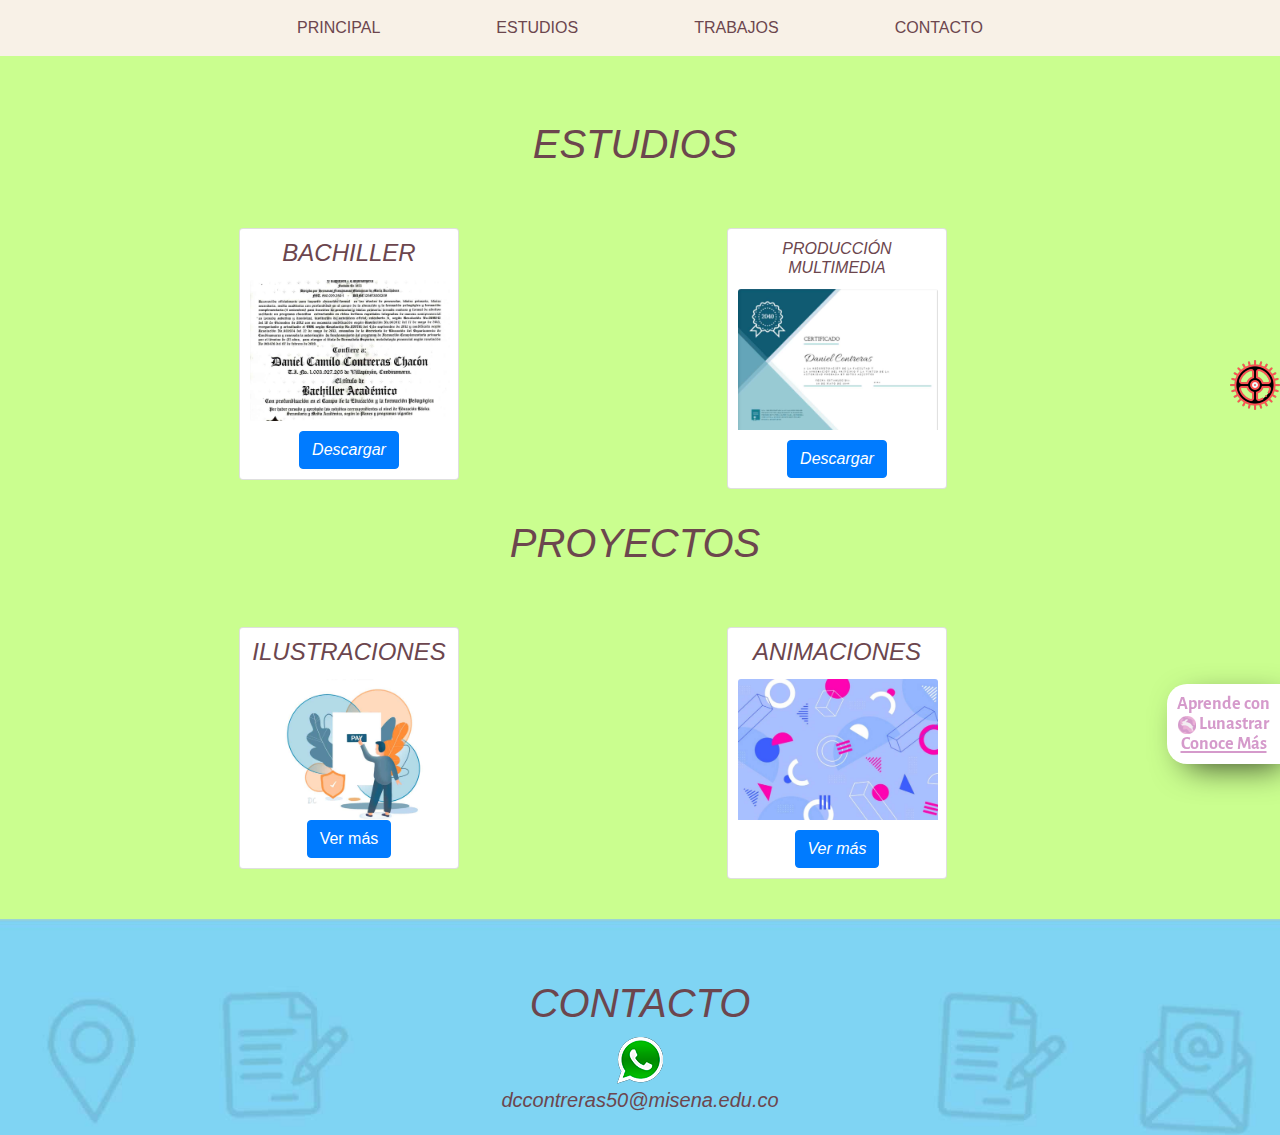
==== estudios.html @ 8e069855 "commit inicial" ====
<!DOCTYPE html>
<html lang="en">

<head>
    <meta charset="UTF-8">
    <meta name="viewport" content="width=device-width, initial-scale=1.0">
    <title>Daniel Contreras</title>
    <!-- CSS only -->
    <link rel="stylesheet" href="https://stackpath.bootstrapcdn.com/bootstrap/4.5.2/css/bootstrap.min.css"
        integrity="sha384-JcKb8q3iqJ61gNV9KGb8thSsNjpSL0n8PARn9HuZOnIxN0hoP+VmmDGMN5t9UJ0Z" crossorigin="anonymous">
    <link rel="stylesheet" href="css/styles.css">
    <link href="https://unpkg.com/aos@2.3.1/dist/aos.css" rel="stylesheet">
    <style>
        html, body{
            overflow-x: hidden !important;
        }
    </style>
</head>

<body id="body">
    <!-- BARRA DE NAVEGACION -->
    <nav class="navbar navbar-expand-lg navbar-light bg-port-d">

        <button onclick="menunocheact();" class="navbar-toggler ml-auto" type="button" data-toggle="collapse" data-target="#navbarNavAltMarkup"
            aria-controls="navbarNavAltMarkup" aria-expanded="false" aria-label="Toggle navigation">
            <span class="navbar-toggler-icon"></span>
        </button>
        <div class="collapse navbar-collapse justify-content-center" id="navbarNavAltMarkup">
            <div class="navbar-nav">
                <a class="nav-link " href="index.html">PRINCIPAL</a>
                <a class="nav-link" href="#material">ESTUDIOS</a>
                <a class="nav-link" href="animaciones.html">TRABAJOS</a>
                <a class="nav-link" href="#contacto">CONTACTO</a>
            </div>
        </div>
    </nav>
    <!-- FIN BARRA DE NAVEGACION -->
    

    <!-- INICIO ESTUDIOS Y PROYECTOS -->
    <section id="material">
        <div class="container">
            <div class="cont-text">
                <i>
                    <h1>ESTUDIOS</h1>
                    <div class="row">


                        <div class="col-md-6">
                            <div class="card" style="width: 220px;">
                                <div class="card-body">
                                    <h4 class="card-title">BACHILLER</h4>
                                    <img src="img/bg-bachiller.jpg" class="card-img-top" alt="DIPLOMA">
                                    <a target="_blank" href="docs/bachiller.jpg" class="btn btn-primary">Descargar</a>
                                </div>
                            </div>
                        </div>
                        <div class="col-md-6">
                            <div class="card" style="width: 220px;">
                                <div class="card-body">
                                    <h6 class="card-title">PRODUCCIÓN MULTIMEDIA</h6>
                                    <img src="img/bg-ejemplo.jpg" class="card-img-top" alt="DIPLOMA">
                                    <a class="btn btn-primary" onclick="nodisponible();">Descargar</a>
                                </div>
                            </div>
                        </div>


                    </div>
                    <div id="sect-proyect">
                        
                    <h1>PROYECTOS</h1>
                    <div class="row">


                        <div class="col-md-6">
                            <div class="card" style="width: 220px;">
                                <div class="card-body">
                                    <h4 class="card-title">ILUSTRACIONES</h4>
                                    <img src="img/bg-ilustraciones.jpg" class="card-img-top" alt="DIPLOMA">

                                    <!-- Button trigger modal -->
                                    <button type="button" class="btn btn-primary" data-toggle="modal"
                                        data-target="#Modal">
                                        Ver más
                                    </button>

                                    <!-- Modal -->
                                    <div class="modal fade" id="Modal" tabindex="-1"
                                        aria-labelledby="ModalLabel" aria-hidden="true">
                                        <div class="modal-dialog">
                                            <div class="modal-content">
                                                <div class="modal-header">
                                                    <h5 class="modal-title" id="ModalLabel">Ilustraciones</h5>
                                                    <button type="button" class="close" data-dismiss="modal"
                                                        aria-label="Close">
                                                        <span aria-hidden="true">&times;</span>
                                                    </button>
                                                </div>
                                                <div class="modal-body">
                                                    <img src="docs/ilustracion1.jpg" alt="dibujo">
                                                    <img src="docs/rojo.jpg" alt="dibujo">
                                                    <img src="docs/verde.jpg" alt="dibujo">
                                                    <img src="docs/tarjeta1.jpg" alt="dibujo">
                                                    <img src="docs/tarjeta2.jpg" alt="dibujo">
                                                    <img src="docs/eva.jpg" alt="dibujo">
                                                    <img src="docs/letraC.jpg" alt="dibujo">
                                                    <img src="docs/hojas.jpg" alt="dibujo">
                                                    <img src="docs/Poppy.jpg" alt="dibujo">
                                                    <img src="docs/muñeco de nieve.jpg" alt="dibujo">
                                                    <img src="docs/minion.jpg" alt="dibujo">

                                                </div>
                                                <div class="modal-footer">
                                                    <button type="button" class="btn btn-secondary"
                                                        data-dismiss="modal">Cerrar</button>
                                                </div>
                                            </div>
                                        </div>
                                    </div>



                                </div>
                            </div>
                        </div>
                        <div class="col-md-6">
                            <div class="card" style="width: 220px;">
                                <div class="card-body">
                                    <h4 class="card-title">ANIMACIONES</h4>
                                    <img src="img/bg-animaciones.jpg" class="card-img-top" alt="DIPLOMA">
                                    <a href="animaciones.html" class="btn btn-primary">Ver más</a>
                                </div>
                            </div>
                        </div>


                    </div>
                    </div>
                </i>
            </div>
        </div>
    </section>
    <!-- FIN ESTUDIOS Y PROYECTOS -->

    <!-- INICIO CONTACTO -->
    <section id="contacto">
        <div class="container">
            <div class="cont-text">
                <i>
                    <h1>CONTACTO</h1>
                    <div class="row">
                        <div class="col-md-3">
                            
                            <!-- CODIGO PARA WHATSAPP -->
                            <a target="_blank"
                                href="https://api.whatsapp.com/send?phone=573232370461&text=Hola!%20me%20gustaría%20conocer%20acerca%20de%20de%20tu%20trabajo%20!">
                                <img src="img/icon-whatsapp.png" alt="whatsapp"></a>
                             </div>
                    </div>
                    <a id="correo" href="mailto:dccontreras50@misena.edu.co">dccontreras50@misena.edu.co</a>
                </i>
            </div>






        </div>
    </section>
    <!-- FIN CONTACTO -->

    <!-- cambio de tema boton flotante -->
    <section id="btn-tema" onclick="temaactivo();"><img src="img/piñon1.png" alt=""></section>
    <div id="cont-colores">
        <div id="nochedia">
            <img id="sol" src="img/sol.png" onclick="bgdia();" alt="modo claro">
            <img id="luna" src="img/luna.png" onclick="bgnoche();" alt="modo oscuro">
        </div>
        <h4>Personalizado</h4>
        <button id="morado" onclick="bgmorado();"></button>
        <button id="verde" onclick="bgverde();"></button>
        <button id="rosa" onclick="bgrosa();"></button>
        <button id="azul" onclick="bgazul();"></button>
        <p>Haz clic para activar <br> y desactivar el tema <3 </p>
    </div>
    <!-- fin de boton flotante cambio de tema -->


    <!-- PUBLICIDAD DE LUNASTRAR -->
    <div id="mensajeluna" data-aos="fade-left">
            <p>Aprende con <br><img src="img/logoluna.png" alt=""> Lunastrar <br><u><a target="_blank" href="https://www.youtube.com/watch?v=B9JJPleiE5s">Conoce Más</a></u></p>
    </div>
    <!-- FIN PUBLICIDAD DE LUNASTRAR -->




    <!-- JS DE BOOTSTRAP -->
    <!-- JS, Popper.js, and jQuery -->
    <script src="https://code.jquery.com/jquery-3.5.1.slim.min.js"
        integrity="sha384-DfXdz2htPH0lsSSs5nCTpuj/zy4C+OGpamoFVy38MVBnE+IbbVYUew+OrCXaRkfj"
        crossorigin="anonymous"></script>
    <script src="https://cdn.jsdelivr.net/npm/popper.js@1.16.1/dist/umd/popper.min.js"
        integrity="sha384-9/reFTGAW83EW2RDu2S0VKaIzap3H66lZH81PoYlFhbGU+6BZp6G7niu735Sk7lN"
        crossorigin="anonymous"></script>
    <script src="https://stackpath.bootstrapcdn.com/bootstrap/4.5.2/js/bootstrap.min.js"
        integrity="sha384-B4gt1jrGC7Jh4AgTPSdUtOBvfO8shuf57BaghqFfPlYxofvL8/KUEfYiJOMMV+rV"
        crossorigin="anonymous"></script>
    <script src="https://unpkg.com/aos@2.3.1/dist/aos.js"></script>
    <script src="js/main.js"></script>
</body>

</html>
---- css/styles.css ----
@import url('https://fonts.googleapis.com/css2?family=Advent+Pro:wght@400;500;600;700&display=swap');
@import url('https://fonts.googleapis.com/css2?family=Open+Sans+Condensed:ital,wght@0,300;0,700;1,300&display=swap');
@import url('https://fonts.googleapis.com/css2?family=Gurajada&display=swap');
*
{
    cursor: url(../img/default.png), url(img/default.png),pointer;
}
a{
    cursor: url(../img/icono2.png), url(img/icono2.png),pointer;
}
h1 h2 h3 h4{
    font-family: 'Advent Pro', sans-serif;
}
p{
    font-family: 'Open Sans Condensed', sans-serif;
    font-size: 40px;
}
#mensajeluna p{
    font-family: 'Gurajada', serif;
    font-size: 26px;
    margin-bottom: 0;
}


/* FIN RESET */



html {
    scroll-behavior: smooth;
}
/* barra de navegacion */
.bg-port-d{
    background: #f8f1e7;
    position: fixed;
    z-index: 10;
    width: 100%;
}
/* barra de navegacion pag principal */
.navbar-light .navbar-nav .nav-link{
    margin: 0 50px;
    color: #6c464e;
}
/* barra de navegacion pag de animaciones */
#barranavanima .navbar-light .navbar-nav .nav-link{
    margin: 0 34px;
    color: #6c464e;
}

.navbar-light .navbar-nav .nav-link:hover{
    border-bottom: 1px solid #6c464e;
}




/* INICIO HEADER */

header{
    background-image: url(../img/bg-inicio.jpg);
    background-size: cover;
    background-position-x: center;
    padding-top: 90px;
    min-height: 700px;
    color: #6c464e;
    position: relative;
}

header::before{
    content: '';
    display: block;
    top: 0;
    width: 100%;
    height: 100%;
    background-image: linear-gradient(to right, #f8f1e7, transparent);
    position: absolute;
}

.cont-text{
    margin: 100px 10px 10px 0;
}

/* FIN HEADER */


/* INICIO HABILIDADES */
#habilidades{
    background-image: url(../img/bg-habilidades.jpg);
    background-size: cover;
    background-position-x: center;
    min-height: 700px;
    color: #6c464e;
    position: relative;
}

#habilidades::before{
    content: '';
    display: block;
    top: 0;
    width: 100%;
    height: 100%;
    background: transparent;
    position: absolute;
}

#habilidades .cont-text{
    margin-top: 0;
    text-align: center;
    padding-top: 60px;
}






/* ICONOS DE HABILIDADES */

#habilidades .row{
    justify-content: center;
    color: #ffffff;
}

#habilidades .row .cont-1{
    margin: 60px;
    width: 70%;
    height: 80px;
    background: #a348bf;
    padding: 18px;
    border-radius: 40px;
}
#habilidades .row .cont-2{
    margin: 60px;
    width: 70%;
    height: 80px;
    background: #37c5ff;
    padding: 18px;
    border-radius: 40px;
}
#habilidades .row .cont-3{
    margin: 60px;
    width: 70%;
    height: 80px;
    background: #c1ddf0;
    padding: 18px;
    border-radius: 40px;
}
#habilidades .row .cont-4{
    margin: 60px;
    width: 70%;
    height: 80px;
    background: #ff7e1b;
    padding: 18px;
    border-radius: 40px;
}
#habilidades .row .cont-5{
    margin: 60px;
    width: 70%;
    height: 80px;
    background: #a4f12f;
    padding: 8px;
    border-radius: 40px;
}
#habilidades .row .cont-6{
    margin: 60px;
    width: 70%;
    height: 80px;
    background: #e96c6c;
    padding: 18px;
    border-radius: 40px;
}
/* FIN HABILIDADES */


/* INICIO DE TRABAJOS PAGINA PRINCIPAL */
/* FIN DE TRABAJOS PAGINA PRINCIPAL */


/* INICIO MATERIAL  O ESTUDIOS Y PROYECTOS  PAGINA DE CONTACTO*/

#material{
    background-color: #cafe8f;
    background-size: cover;
    background-position-x: center;
    min-height: 700px;
    color: #6c464e;
    position: relative;
    padding: 30px;
}
#material h1{
    margin: 30px 0 60px;
}

#material img{
    width: 200px !important;
}
#material .videosYT .inicioimagenes img{
    margin: 0 0 30px -30px;
    cursor: url(../img/icono2.png), url(img/icono2.png),pointer;
}
#material .cont-text{
    margin-top: 0px;
    text-align: center;
    padding-top: 60px;
}

#material .row{
    padding: 0 0 0 14%
}

#material .card-body{
    padding: 10px;
}

#material .card-body a{
    margin-top: 10px;
}

/* FIN MATERIAL */
/* INICIO CONTACTO */

#contacto{
    background-image: url(../img/bg-contacto.jpg);
    background-size: cover;
    background-position-x: center;
    position: relative;
    color: #6c464e;
}
#contacto .cont-text{
    margin: 0 0 0px;
    text-align: center;
    padding: 60px 0 20px;
}

#contacto .row0 input{
    width: 48%;
    margin: 0 6px 0 10px;
}

#contacto .row0 textarea{
    width: 100%;
    border-radius: 5px;
    margin-top: 30px;
    min-height: 200px;
    max-height: 200px;
    box-decoration-break: none;
}

#contacto .row{
    justify-content: center;
}
#correo{
    color: #6c464e;
    font-size: 20px;
}

/* FIN CONTACTO */

/* INICIO BOTON FLOTANTE TEMA */
#btn-tema{
    position: fixed;
    z-index: 11;
    top: 40%;
    right: 0px;
    background: transparent;
    transition: .4s;
}
#btn-tema.active{
    right: 190px;
    transition: .4s;
}

#btn-tema img{
    animation: rotacion 5s linear infinite;
}

@keyframes rotacion{
    0%{transform: rotate(0deg);}
    100%{transform: rotate(360deg);}
}

/* contenedor de los temas */
#cont-colores{
    background: #F5F5DC;
    position: fixed;
    z-index: 11;
    top: 40%;
    right: -242px;
    padding: 20px;
    transition: .4s;
    text-align: center;
}
#cont-colores p{
    font-size: 14px;
    font-family: 'Open Sans Condensed', sans-serif;
}
#cont-colores.active{
    right: 0;
    transition: .4s;
}
/* fin contenedor de los temas */

/* temas a seleccionar */
#nochedia img{
    cursor: pointer;
}

#morado{
    width: 30px;
    height: 30px;
    border-radius: 50%;
    background: purple; 
    border: purple; 
    outline: none;
}

#verde{
    width: 30px;
    height: 30px;
    border-radius: 50%;
    background: rgb(113, 235, 113);
    border: rgb(113, 235, 113);
    outline: none;
}

#rosa{
    width: 30px;
    height: 30px;
    border-radius: 50%;
    background: rgb(243, 133, 243);
    border: rgb(243, 133, 243);
    outline: none;
}

#azul{
    width: 30px;
    height: 30px;
    border-radius: 50%;
    background: rgb(103, 116, 170);
    border: rgb(103, 116, 170);
    outline: none;
}
/* fin de temas a seleccionar */

/* VARIANTES DE COLORES O TEMAS */
/* VARIANTES DE COLORES O TEMAS */
/* VARIANTES DE COLORES O TEMAS */

/* TEMA CLARO */
#body.dia #sol{
    width: 30px;
    border: 4px solid #000000;
    border-radius: 20px;
    transition: .3s;
}
#body.dia .navbar-light .navbar-nav .nav-link{
    color: #6c464e;
    transition: .3s;
}
#body.dia header{
    color: #6c464e;
    transition: .3s;
}
#body.dia #cont-colores{
    background: #f8f1e7;
    transition: .3s;
}
#body.dia #btn-tema{
    background: transparent;
    transition: .3s;
}
#body.dia .bg-port-d{
    background: #f8f1e7;
    transition: .3s;
}
#body.dia header::before{
    background: transparent;
    transition: .3s;
}
#body.dia #habilidades{
    color: #6c464e;
}
#body.dia #habilidades::before{
    background: transparent;
    transition: .3s;
    z-index: -1;
}
#body.dia #habilidades .row .cont-1{
    background: #de76ff;
    transition: .3s;
}
#body.dia #habilidades .row .cont-2{
    background: #37c5ff;
    transition: .3s;
}
#body.dia #habilidades .row .cont-3{
    background: #c1ddf0;
    transition: .3s;
}
#body.dia #habilidades .row .cont-4{
    background: #ff7e1b;
    transition: .3s;
}
#body.dia #habilidades .row .cont-5{
    background: #a4f12f;
    transition: .3s;
}
#body.dia #material{
    color: #6c464e;
}
#body.dia #material .card-body{
    background: #ffffff;
    transition: .3s;
}
#body.dia #material::before{
    background: transparent;
    transition: .3s;
}
#body.dia #contacto{
    color: #6c464e;
}
#body.dia #contacto::before{
    background: transparent;
    transition: .3s
}
#body.dia #correo{
    color: #6c464e;
}
/* FIN TEMA CLARO */


/* TEMA OSCURO */

#body.noche #luna{
    width: 30px;
    border: 4px solid #000000;
    border-radius: 20px;
    transition: .3s;
}
#body.noche .navbar-light .navbar-nav .nav-link{
    color: #ffffff;
    transition: .3s;
}
#body.noche .navbar-light .navbar-toggler-icon{
    width: 30px;
    height: 30px;
    background: white;
    border-radius: 20px;
    transition: .8s;
    outline: none;
}
#body.menuoscuroactivo .navbar-light .navbar-toggler-icon{
    background: transparent;
    width: 30px;
    height: 30px;
    outline: none;
    border-radius: 20px;
    border: 4px solid #ffffff;
}
#body.noche header{
    color: #ffffff;
    transition: .3s;
}
#body.noche #btn-tema{
    background: transparent;
    transition: .3s;
}
#body.noche .bg-port-d{
    background: #0a0a0a;
    transition: .3s;
}
#body.noche header::before{
    background-image: linear-gradient(to right, #0a0a0a 60%, transparent);
    transition: .3s;
}
#body.noche #habilidades{
    color: #ffffff;
    background: transparent;
}
#body.noche #habilidades::before{
    background: #0a0a0a;
    transition: .3s;
    z-index: -1;
}
#body.noche #habilidades .row .cont-1{
    background: #b4b4b4;
    transition: .3s;
}
#body.noche #habilidades .row .cont-2{
    background: #b4b4b4;
    transition: .3s;
}
#body.noche #habilidades .row .cont-3{
    background: #b4b4b4;
    transition: .3s;
}
#body.noche #habilidades .row .cont-4{
    background: #b4b4b4;
    transition: .3s;
}
#body.noche #habilidades .row .cont-5{
    background: #b4b4b4;
    transition: .3s;
}
#body.noche #habilidades .row .cont-6{
    background: #b4b4b4;
    transition: .3s;
}
#body.noche #material{
    background-color: #000000;
    color: #ffffff;
    transition: .3s;
}
#body.noche #material .card-body{
    background: #000000;
    transition: .3s;
}
#body.noche #contacto{
    background: #000000;
    color: #ffffff;
    transition: .3s;
}
#body.noche #correo{
    color: #ffffff;
}
#body.noche #material .modal-body{
    background: #000000;
}
#body.noche #material .modal-header{
    background: #000000;
}
#body.noche #material .modal-footer{
    background: #000000;
}
/* FIN DE TEMA OSCURO */

/* TEMA MORADO */
#body.morado #morado{
    width: 30px;
    height: 30px;
    background: #f5f5dc;
    border: 4px solid purple;
    transition: .3s;
}
#body.morado .bg-port-d{
    background: #cca9dd;
    transition: .3s;
}
#body.morado header::before{
    background-image: linear-gradient(to right, #cca9dd 40%, transparent);
    transition: .3s;
}
#body.morado #habilidades .row .cont-1{
    background: #de76ff;
    transition: .3s;
}
#body.morado #habilidades .row .cont-2{
    background: #de76ff;
    transition: .3s;
}
#body.morado #habilidades .row .cont-3{
    background: #de76ff;
    transition: .3s;
}
#body.morado #habilidades .row .cont-4{
    background: #de76ff;
    transition: .3s;
}
#body.morado #habilidades .row .cont-5{
    background: #de76ff;
    transition: .3s;
}
#body.morado #habilidades .row .cont-6{
    background: #de76ff;
    transition: .3s;
}
#body.morado #material .card-body{
    background: #cca9dd;
    transition: .3s;
}
#body.morado #material .modal-header{
    background: #cca9dd;
}
#body.morado #material .modal-body{
    background: #cca9dd;
}
#body.morado #material .modal-footer{
    background: #cca9dd;
}
#body.morado .btn-primary{
    color: #cca9dd;
    background: #ffffff;
    border: #cca9dd;
    transition: .3s;
}
/* FIN DE TEMA MORADO */

/* TEMA VERDE */
#body.verde #verde{
    width: 30px;
    height: 30px;
    background: #f5f5dc;
    border: 4px solid rgb(113, 235, 113);
    transition: .3s;
}
#body.verde .bg-port-d{
    background: #aaf093;
    transition: .3s;
}
#body.verde header::before{
    background-image: linear-gradient(to right, #aaf093 40%, transparent);
    transition: .3s;
}
#body.verde #habilidades .row .cont-1{
    background: #89fd6c;
    transition: .3s;
}
#body.verde #habilidades .row .cont-2{
    background: #89fd6c;
    transition: .3s;
}
#body.verde #habilidades .row .cont-3{
    background: #89fd6c;
    transition: .3s;
}
#body.verde #habilidades .row .cont-4{
    background: #89fd6c;
    transition: .3s;
}
#body.verde #habilidades .row .cont-5{
    background: #89fd6c;
    transition: .3s;
}
#body.verde #habilidades .row .cont-6{
    background: #89fd6c;
    transition: .3s;
}
#body.verde #material .card-body{
    background: #aaf093;
    transition: .3s;
}
#body.verde #material .modal-header{
    background: #aaf093;
}
#body.verde #material .modal-body{
    background: #aaf093;
}
#body.verde #material .modal-footer{
    background: #aaf093;
}
#body.verde .btn-primary{
    color: #aaf093;
    background: #ffffff;
    border: #aaf093;
    transition: .3s;
}
/* FIN DE TEMA VERDE */

/* TEMA ROSA */
#body.rosa #rosa{
    width: 30px;
    height: 30px;
    background: #f5f5dc;
    border: 4px solid rgb(243, 133, 243);
    transition: .3s;
}
#body.rosa .bg-port-d{
    background: #f093d1;
    transition: .3s;
}
#body.rosa header::before{
    background-image: linear-gradient(to right, #f093d1 40%, transparent);
    transition: .3s;
}
#body.rosa #habilidades .row .cont-1{
    background: #e25cb1;
    transition: .3s;
}
#body.rosa #habilidades .row .cont-2{
    background: #e25cb1;
    transition: .3s;
}
#body.rosa #habilidades .row .cont-3{
    background: #e25cb1;
    transition: .3s;
}
#body.rosa #habilidades .row .cont-4{
    background: #e25cb1;
    transition: .3s;
}
#body.rosa #habilidades .row .cont-5{
    background: #e25cb1;
    transition: .3s;
}
#body.rosa #habilidades .row .cont-6{
    background: #e25cb1;
    transition: .3s;
}
#body.rosa #material .card-body{
    background: #f093d1;
    transition: .3s;
}
#body.rosa #material .modal-header{
    background: #f093d1;
}
#body.rosa #material .modal-body{
    background: #f093d1;
}
#body.rosa #material .modal-footer{
    background: #f093d1;
}
#body.rosa .btn-primary{
    color: #f093d1;
    background: #ffffff;
    border: #f093d1;
    transition: .3s;
}
/* FIN DE TEMA ROSA */

/* TEMA AZUL */
#body.azul #azul{
    width: 30px;
    height: 30px;
    background: #f5f5dc;
    border: 4px solid rgb(103, 116, 170);
    transition: .3s;
}
#body.azul .bg-port-d{
    background: #93a1f0;
    transition: .3s;
}
#body.azul header::before{
    background-image: linear-gradient(to right, #93a1f0 40%, transparent);
    transition: .3s;
}
#body.azul #habilidades .row .cont-1{
    background: #635ce2;
    transition: .3s;
}
#body.azul #habilidades .row .cont-2{
    background: #635ce2;
    transition: .3s;
}
#body.azul #habilidades .row .cont-3{
    background: #635ce2;
    transition: .3s;
}
#body.azul #habilidades .row .cont-4{
    background: #635ce2;
    transition: .3s;
}
#body.azul #habilidades .row .cont-5{
    background: #635ce2;
    transition: .3s;
}
#body.azul #habilidades .row .cont-6{
    background: #635ce2;
    transition: .3s;
}
#body.azul #material .card-body{
    background: #93a1f0;
    transition: .3s;
}
#body.azul #material .modal-header{
    background: #93a1f0;
}
#body.azul #material .modal-body{
    background: #93a1f0;
}
#body.azul #material .modal-footer{
    background: #93a1f0;
}
#body.azul .btn-primary{
    color: #93a1f0;
    background: #ffffff;
    border: #93a1f0;
    transition: .3s;
}
/* FIN TEMA AZUL */



/* INICIO DE TEMAS PAGINA DE ANIMACIONES */
/* INICIO DE TEMAS PAGINA DE ANIMACIONES */
/* TEMA CLARO */
#boody.dia2 #sol{
    width: 30px;
    border: 4px solid #000000;
    border-radius: 20px;
    transition: .3s;
}
/* FIN TEMA CLARO */


/* TEMA OSCURO */
#boody.noche2 #luna{
    width: 30px;
    border: 4px solid #000000;
    border-radius: 20px;
    transition: .3s;
}
#boody.noche2 #animapag{
    background: #000000;
    transition: .3s;
}
#boody.noche2 #titulo{
    color: #ffffff;
    transition: .3s;
}
#boody.noche2 .bg-port-d{
    background: #000000;
    transition: .3s;
}
#boody.noche2 .navbar-light .navbar-toggler-icon{
    width: 30px;
    height: 30px;
    background: white;
    border-radius: 20px;
    transition: .8s;
    outline: none;
}
#boody.menuoscuroactivo .navbar-light .navbar-toggler-icon{
    background: transparent;
    width: 30px;
    height: 30px;
    outline: none;
    border-radius: 20px;
    border: 4px solid #ffffff;
}
#boody.noche2 #barranavanima .navbar-light .navbar-nav .nav-link{
    color: #ffffff;
    transition: .3s;
}
#boody.noche2 #cortospag{
    background: #000000;
    transition: .3s;
}
#boody.noche2 #podcastpag{
    background: #000000;
    color: white;
    transition: .3s;
}
#boody.noche2 #publipag{
    background: #000000;
    transition: .3s;
}
#boody.noche2 #paginaswebextra{
    background: #000000;
    transition: .3s;
}
#boody.noche2 #contacto{
    background: #000000;
    transition: .3s;
}
#boody.noche2 #correo{
    color: #ffffff;
    transition: .3s;
}
/* FIN TEMA OSCURO */
/* TEMA MORADO */
#boody.morado #morado{
    width: 30px;
    height: 30px;
    background: #f5f5dc;
    border: 4px solid purple;
    transition: .3s;
}
#boody.morado .bg-port-d{
    background: #cca9dd;
    transition: .3s;
}
#boody.morado #titulo{
    color: purple;
    transition: .3s;
}
#boody.morado #podcastpag{
    color: purple;
    transition: .3s;
}
/* FIN TEMA MORADO */
/* TEMA VERDE */
#boody.verde #verde{
    width: 30px;
    height: 30px;
    background: #f5f5dc;
    border: 4px solid rgb(113, 235, 113);
    transition: .3s;
}
#boody.verde .bg-port-d{
    background: #aaf093;
    transition: .3s;
}
#boody.verde #titulo{
    color: rgb(113, 235, 113);
    transition: .3s;
}
#boody.verde #podcastpag{
    color: rgb(113, 235, 113);
    transition: .3s;
}
/* FIN TEMA VERDE */
/* TEMA ROSA */
#boody.rosa #rosa{
    width: 30px;
    height: 30px;
    background: #f5f5dc;
    border: 4px solid rgb(243, 133, 243);
    transition: .3s;
}
#boody.rosa .bg-port-d{
    background: #f093d1;
    transition: .3s;
}
#boody.rosa #titulo{
    color: rgb(243, 133, 243);
    transition: .3s;
}
#boody.rosa #podcastpag{
    color: rgb(243, 133, 243);
    transition: .3s;
}
/* FIN TEMA ROSA */
/* TEMA AZUL */
#boody.azul #azul{
    width: 30px;
    height: 30px;
    background: #f5f5dc;
    border: 4px solid rgb(103, 116, 170);
    transition: .3s;
}
#boody.azul .bg-port-d{
    background: #93a1f0;
    transition: .3s;
}
#boody.azul #titulo{
    color: rgb(103, 116, 170);
    transition: .3s;
}
#boody.azul #podcastpag{
    color: rgb(103, 116, 170);
    transition: .3s;
}
/* FIN TEMA AZUL */

/* FIN DE TEMAS PAGINA DE ANIMACIONES */
/* FIN DE TEMAS PAGINA DE ANIMACIONES */



/* FIN DE VARIANTES DE COLORES O TEMAS */
/* FIN DE VARIANTES DE COLORES O TEMAS */
/* FIN DE VARIANTES DE COLORES O TEMAS */

/* FIN BOTON FLOTANTE TEMA */

/* PAGINA 2 EN DONDE ESTAN LOS VIDEOS Y TRABAJOS */
/* coreccion de titulos */
#titulo{
    text-align: center;
    color: #6c464e;
    font-style: italic;
    margin-top: 30px;
}

/* INICIO DE ANIMACIONES */
#animapag{
    text-align: center;
    color: #6c464e;
    background-color: #c1ddf0;
    padding: 80px 30px 30px 30px;
}
#animapag body{
    padding: 0px;
}
/* FIN DE ANIMACIONES */

/* INICIO CORTOS */
#cortospag{
    background-color: #d8acd5;
    padding: 30px;
}
/* FIN CORTOS */

/* INICIO PODCAST */
#podcastpag{
    background-color: #efea98;
    padding: 30px;
    text-align: center;
    color: #000000;
}
#podcastpag h5{
    padding-bottom: 40px;
}
/* FIN PODCAST */

/* INICIO PAGINAS WEB EXTRA */
#paginaswebextra{
    background-color: #cafe8f;
    padding: 30px;
}
#paginaswebextra img{
    margin: 60px 0;
    padding: 40px 0;
}
/* FIN PAGINAS WEB EXTRA */


/* INICIO PUBLICIDAD */
#publipag{
    background-color: #f3aeb9;
    padding: 30px;
}
#publipag img{
    padding-bottom: 50px;
}
/* FIN PUBLICIDAD */

/* CENTRADO DE VIDEOS E IMAGENES */
.videosYT{
    text-align: center;
}
/* fin de centrado videos  e imagenes */
/* ESPACIO DE ARRIBA A ABAJO DE LOS VIDEOSYT */
.carousel-item-next, .carousel-item-prev, .carousel-item.active {
padding: 40px 0; 
}
/* FIN DE ESPACIO DE ARRIBA A ABAJO DE LOS VIDEOSYT */

/* PUBLICIDAD DE LUNASTRAR */
#mensajeluna{
    z-index: 10;
    position: fixed;
    background: #ffffff;
    color: #d59acb;
    top: 76%;
    right: 0;
    padding: 10px;
    text-align: center;
    line-height: 20px;
    border-radius: 20px 0 0 20px;
    transition: 1s;
    box-shadow: 10px 10px 33px -8px rgb(0 0 0 / 75%);
}
#mensajeluna a{
    color: #d59acb;
}
/* FIN PUBLICIDAD DE LUNASTRAR */








/* VERSION DE MOVIL*/

@media screen and (max-width:600px) and (min-width:220px){
    p{
        font-size: 20px;
    }
    header{
        background-position-x: left;
    }
    .introduccioninicio{
        text-align: center;
    }
    .col-md-6.mishabilidades h3{
        font-size: 18px;
        padding-top: 10px;
    }
    #correo{
        font-size: 16px;
    }
    .videosYT iframe{
        width: 200px;
    }
    .videosYT img{
        width: 150px;
    }
}

/* VERSION DE TABLETA */
@media screen and (max-width:1078px) and (min-width:600px){
    header{
        background-position-x: left;
    }
    .videosYT img{
        width: 350px;
    }   
}
/* AJUSTES ADICIONALES EN RESPONSIVE */
/* TARJETAS DE ESTUDIOS Y PROYECTOS */
@media screen and (max-width:767px) and (min-width:350px){
    #material .col-md-6{
        padding-left: 14%;
    }
}
/* CORECCION TAMAÑO DE VIDEOS */
@media screen and (max-width:1228px) and (min-width:1060px){
    .videosYT iframe{
        width: 490px;
    }
}
@media screen and (max-width:1060px) and (min-width:601px){
    .videosYT .carousel-item iframe{
        width: 400px;
    }
}
/* FIN CORECCION TAMAÑO DE VIDEOS */

/* AJUSTE TAMAÑO DE REPRODUCTORES DE AUDIO */
@media screen and (max-width:463px) and (min-width:350px){
    audio{
        width: 150px;
    }
}


/* FIN DE AJUSTE TAMAÑO DE REPRODUCTORES DE AUDIO */
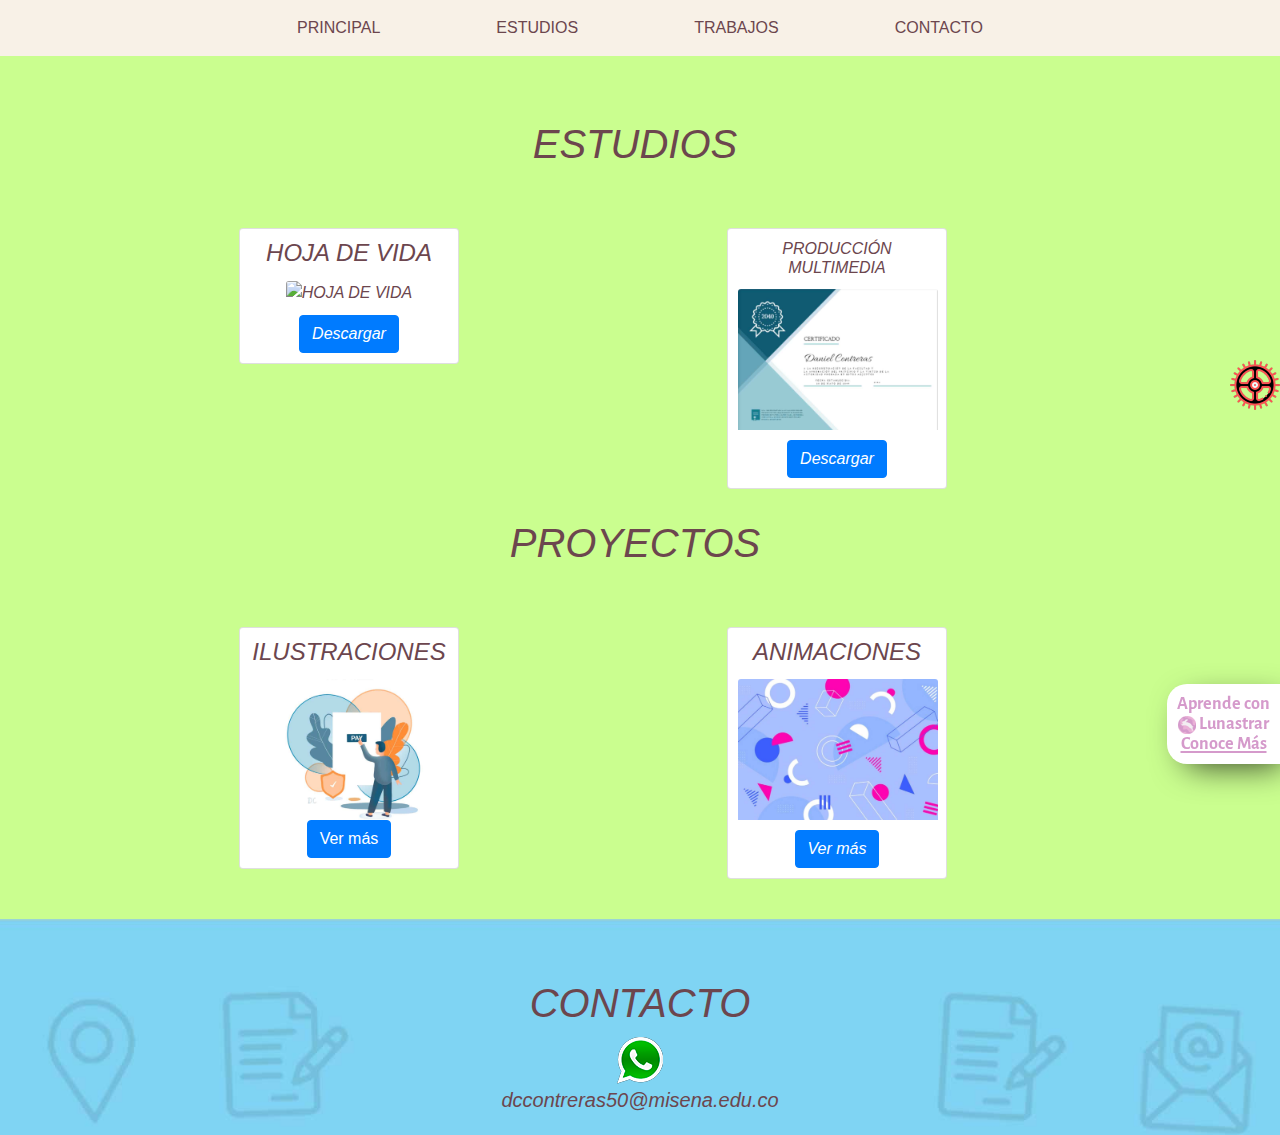
==== commit 1a57057a: "commit inicial" ====
--- a/estudios.html
+++ b/estudios.html
@@ -4,7 +4,7 @@
 <head>
     <meta charset="UTF-8">
     <meta name="viewport" content="width=device-width, initial-scale=1.0">
-    <title>Daniel Contreras</title>
+    <title>Pagina Web - Wyatt</title>
     <!-- CSS only -->
     <link rel="stylesheet" href="https://stackpath.bootstrapcdn.com/bootstrap/4.5.2/css/bootstrap.min.css"
         integrity="sha384-JcKb8q3iqJ61gNV9KGb8thSsNjpSL0n8PARn9HuZOnIxN0hoP+VmmDGMN5t9UJ0Z" crossorigin="anonymous">
@@ -49,9 +49,9 @@
                         <div class="col-md-6">
                             <div class="card" style="width: 220px;">
                                 <div class="card-body">
-                                    <h4 class="card-title">BACHILLER</h4>
-                                    <img src="img/bg-bachiller.jpg" class="card-img-top" alt="DIPLOMA">
-                                    <a target="_blank" href="docs/bachiller.jpg" class="btn btn-primary">Descargar</a>
+                                    <h4 class="card-title">HOJA DE VIDA</h4>
+                                    <img src="img/bg.ejemplo.jpg" class="card-img-top" alt="HOJA DE VIDA">
+                                    <a target="_blank" href="docs/mis datos personales.pdf" class="btn btn-primary">Descargar</a>
                                 </div>
                             </div>
                         </div>
@@ -212,4 +212,4 @@
     <script src="js/main.js"></script>
 </body>
 
-</html>+</html>
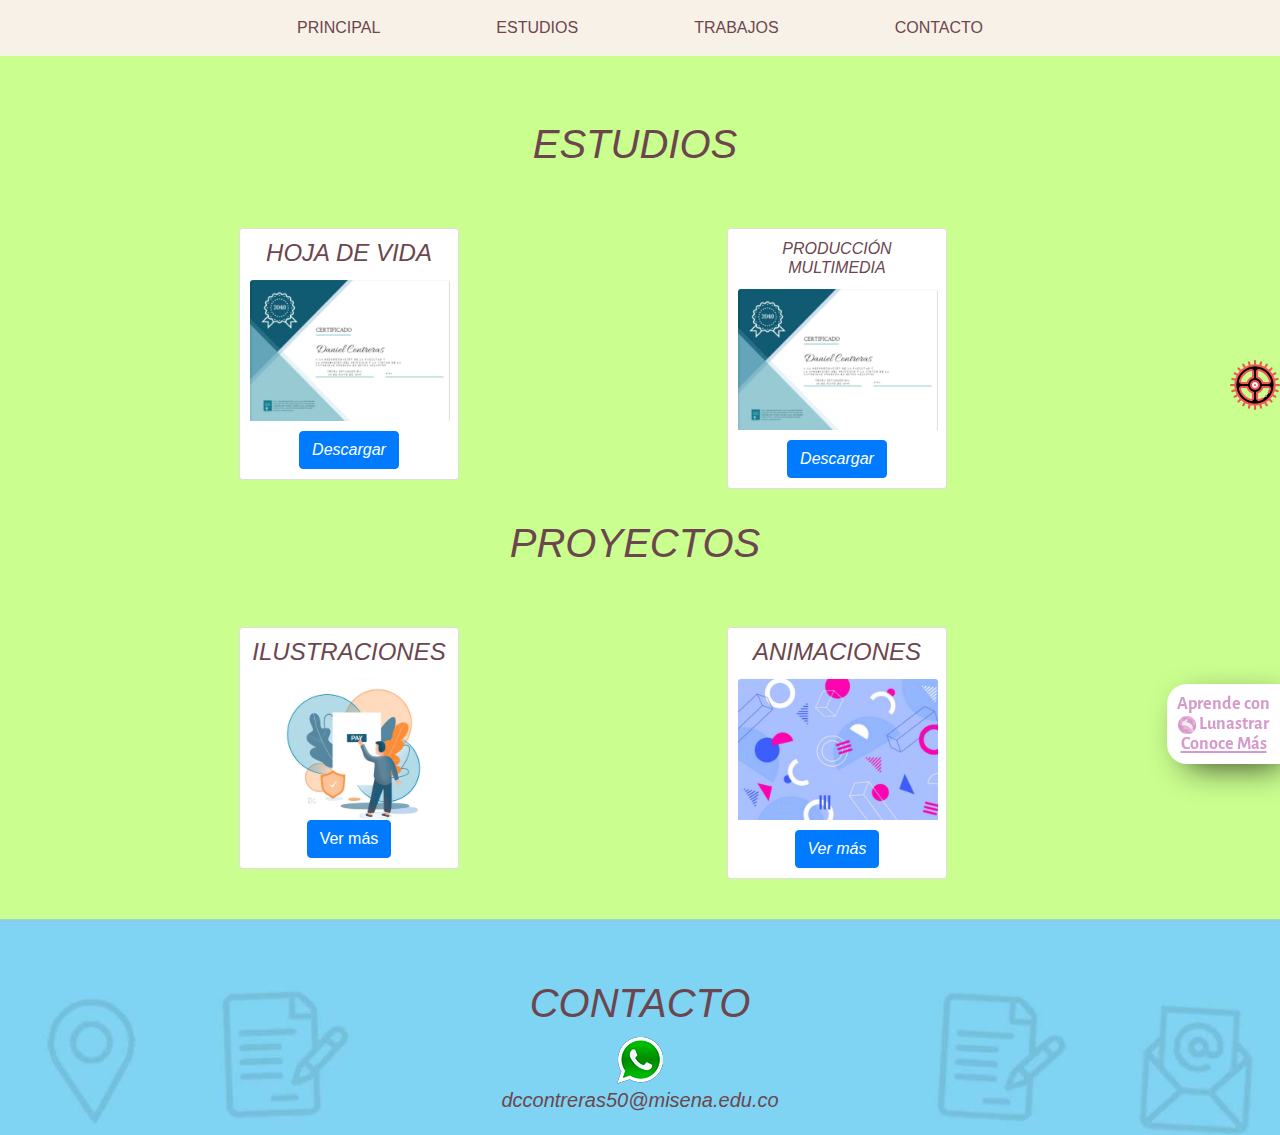
==== commit ba7530ea: "Update estudios.html" ====
--- a/estudios.html
+++ b/estudios.html
@@ -50,7 +50,7 @@
                             <div class="card" style="width: 220px;">
                                 <div class="card-body">
                                     <h4 class="card-title">HOJA DE VIDA</h4>
-                                    <img src="img/bg.ejemplo.jpg" class="card-img-top" alt="HOJA DE VIDA">
+                                    <img src="img/bg-ejemplo.jpg" class="card-img-top" alt="HOJA DE VIDA">
                                     <a target="_blank" href="docs/mis datos personales.pdf" class="btn btn-primary">Descargar</a>
                                 </div>
                             </div>
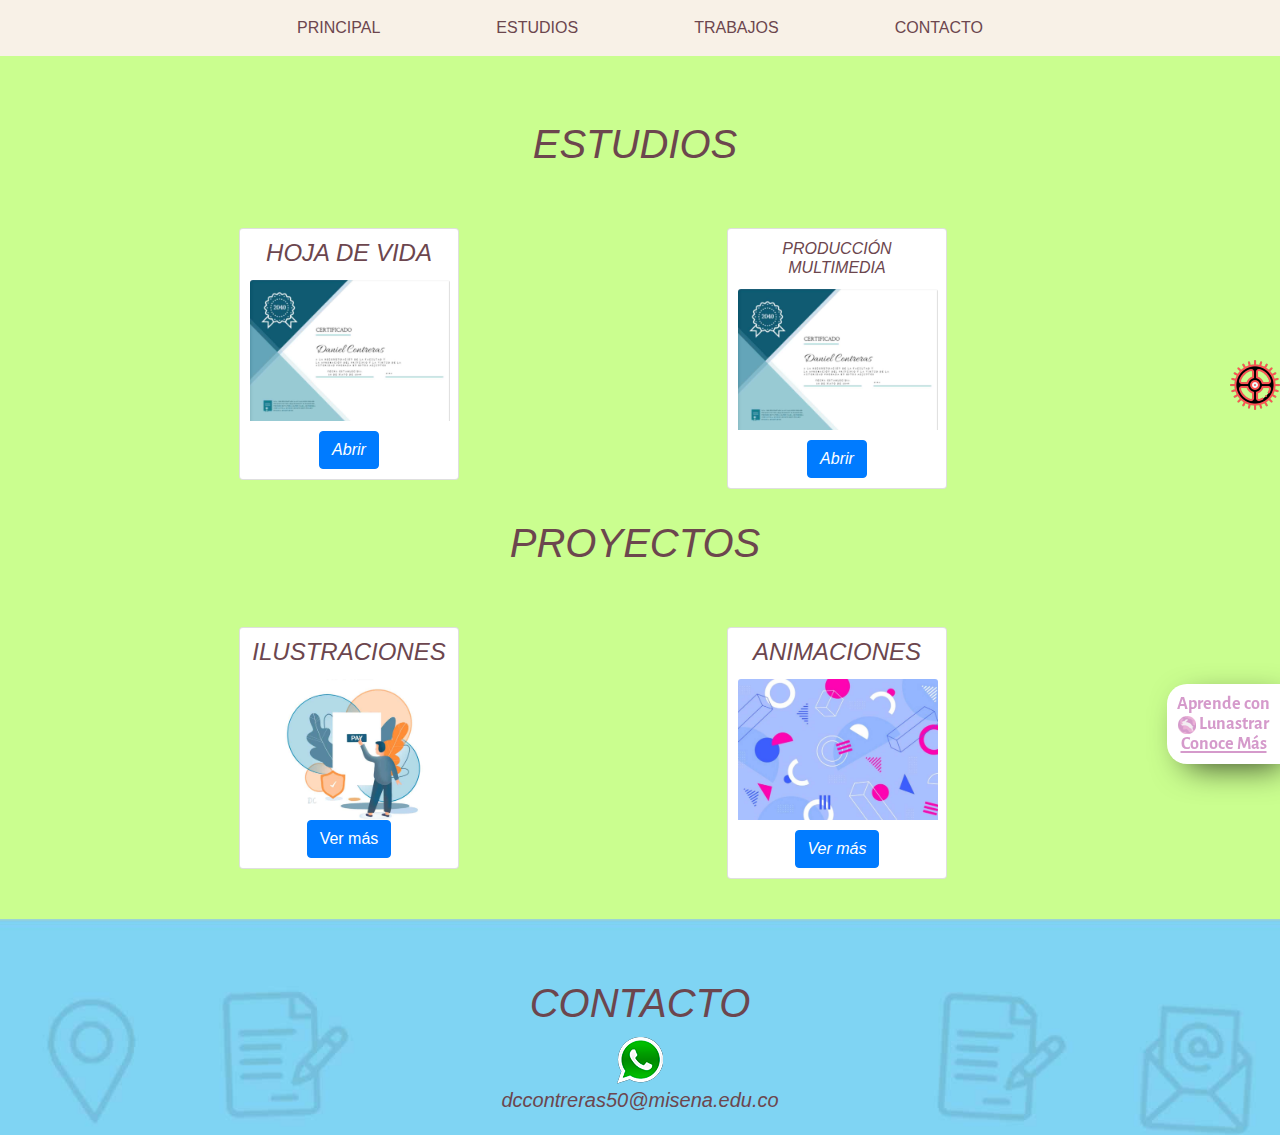
==== commit 40cb0727: "commit inicial" ====
--- a/estudios.html
+++ b/estudios.html
@@ -51,7 +51,7 @@
                                 <div class="card-body">
                                     <h4 class="card-title">HOJA DE VIDA</h4>
                                     <img src="img/bg-ejemplo.jpg" class="card-img-top" alt="HOJA DE VIDA">
-                                    <a target="_blank" href="docs/mis datos personales.pdf" class="btn btn-primary">Descargar</a>
+                                    <a target="_blank" href="docs/mis datos personales.pdf" class="btn btn-primary">Abrir</a>
                                 </div>
                             </div>
                         </div>
@@ -60,7 +60,7 @@
                                 <div class="card-body">
                                     <h6 class="card-title">PRODUCCIÓN MULTIMEDIA</h6>
                                     <img src="img/bg-ejemplo.jpg" class="card-img-top" alt="DIPLOMA">
-                                    <a class="btn btn-primary" onclick="nodisponible();">Descargar</a>
+                                    <a class="btn btn-primary" onclick="nodisponible();">Abrir</a>
                                 </div>
                             </div>
                         </div>
